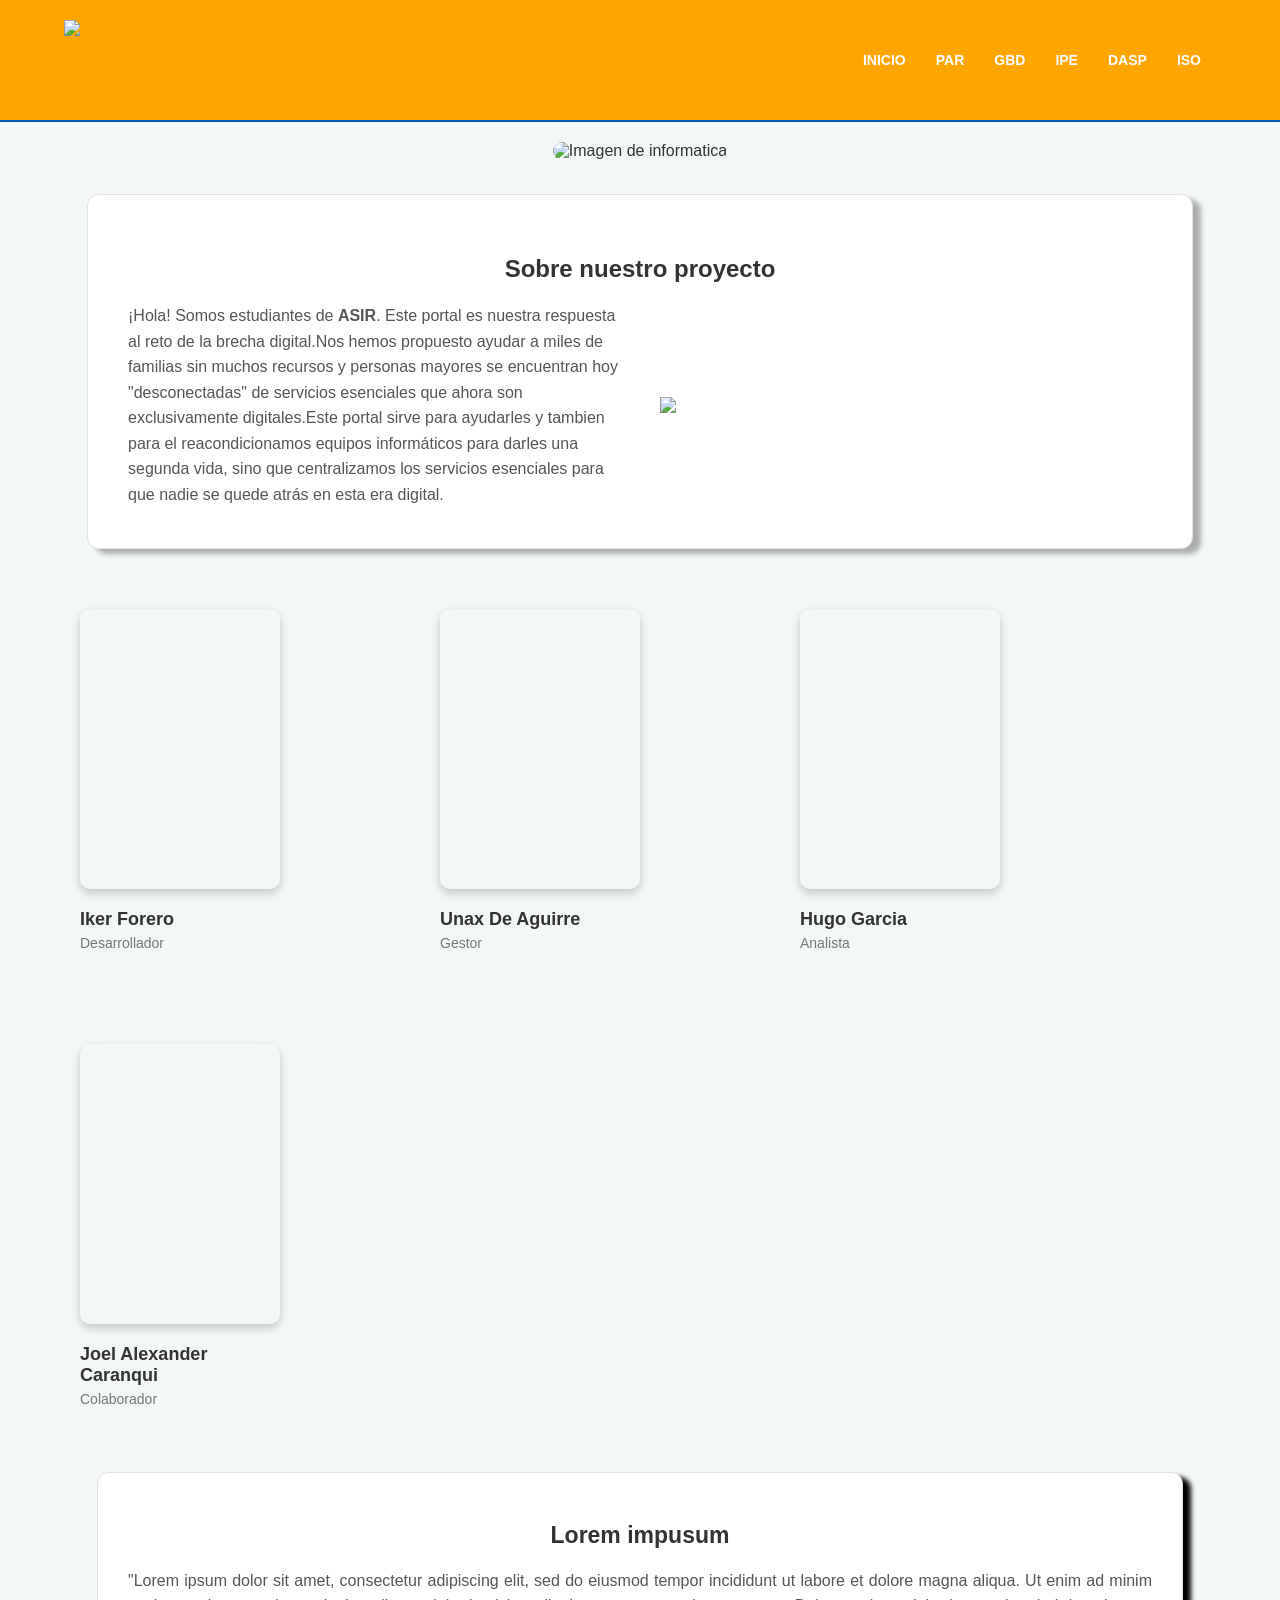
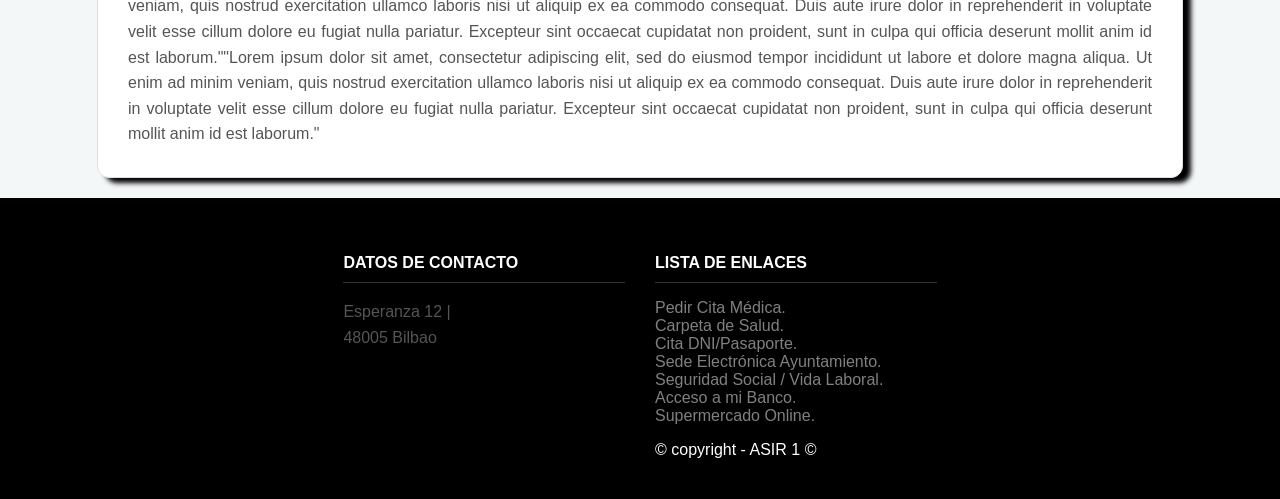
==== Index.html @ 30626c9c "Add files via upload" ====
<!DOCTYPE html>
<html lang="es">
<head>
    <title>Misión: Inclusión - Portal Digital</title>
    <meta http-equiv="Content-Type" content="text/html;charset=utf-8" />
		<meta name="viewport" content="width=device-width, initial-scale=1.0">
      	<meta http-equiv="Content-Style-Type" content="text/css" />
		<link rel="sitemap" type="application/xml" title="Sitemap" href="Sitemap.xml" />
    <link rel="stylesheet" type="text/css" href="estilos-reto.css" />
</head>

<body>		
		<!--Aqui hemos utilizado una barra como class para contener todo lo que viene siendo el menu de cada asignatura y el logotipo  -->
	<header class="barra">	
		<div class="menu-contenedor">
			<div class="contenedor-principal">
				<img src="Imagenes/logo.png" alt="Imagen LOGO Equipo4" />
			</div>
			<nav>
				<a href="Index.html" class="opcion-menu">INICIO</a>
				<a href="PAR.html" class="opcion-menu">PAR</a>
				<a href="GBD.html" class="opcion-menu">GBD</a>
				<a href="IPE.html" class="opcion-menu">IPE</a>
				<a href="DASP.html" class="opcion-menu">DASP</a>
				<a href="ISO.html" class="opcion-menu">ISO</a>
			</nav>
		</div>
		
	</header>
		
	  <div class="contenedor-centrador" >
		<img src="Imagenes/imagen2.png" id="imagen-a" alt="Imagen de informatica" /> 
	  </div>
		<!--Se puede apreciar que hemos utilizado diferentes estilos para cada recuadro y en este hemos tenido que usar uno diferente para que la imagen quede al lado del texto -->
	  <div class="recuadro-claro-b"> 
            <h2 >Sobre nuestro proyecto</h2>
			
                <p>
                        ¡Hola! Somos estudiantes de <strong>ASIR</strong>. Este portal es nuestra respuesta al reto de la brecha digital.Nos hemos propuesto 
						ayudar a miles de familias sin muchos recursos y personas mayores se
						encuentran hoy "desconectadas" de servicios esenciales que ahora son exclusivamente digitales.Este portal sirve para ayudarles y tambien para el reacondicionamos equipos informáticos para darles una segunda vida, sino que centralizamos 
                        los servicios esenciales para que nadie se quede atrás en esta era digital.
				</p>
				<img src="Imagenes/asir1.jpg" alt="Grupo ASIR 1" id="imagen" />
	   </div>
	   
	   <div class="contenedor-perfil">
			<div class="perfil">
				<div class="foto1">
						
					</div>
					<span class="nombre"> Iker Forero </span>
					<span class="cargo">Desarrollador </span>
					<p>
				</div>
		
			<div class="perfil">
				<div class="foto2">
					
				</div>
				<span class="nombre"> Unax De Aguirre </span>
				<span class="cargo"> Gestor </span>
			</div>
			
			<div class="perfil">
				<div class="foto3">
					
				</div>
				<span class="nombre">Hugo Garcia </span>
				<span class="cargo"> Analista </span>
			</div>
			
			<div class="perfil">
				<div class="foto4">
					
				</div>
				<span class="nombre">Joel Alexander Caranqui </span>
				<span class="cargo"> Colaborador </span>
			</div>
		</div>
		
		<div class="recuadro-claro">
            <h2 >
				Lorem impusum
			</h2>
                 <p>
					"Lorem ipsum dolor sit amet, consectetur adipiscing elit, sed do eiusmod tempor incididunt ut labore et dolore magna aliqua. Ut enim ad minim veniam, quis nostrud exercitation ullamco laboris nisi ut aliquip ex ea commodo consequat. Duis aute irure dolor in reprehenderit in voluptate velit esse cillum dolore eu fugiat nulla pariatur. Excepteur sint occaecat cupidatat non proident, sunt in culpa qui officia deserunt mollit anim id est laborum.""Lorem ipsum dolor sit amet, consectetur adipiscing elit, sed do eiusmod tempor incididunt ut labore et dolore magna aliqua. Ut enim ad minim veniam, quis nostrud exercitation ullamco laboris nisi ut aliquip ex ea commodo consequat. Duis aute irure dolor in reprehenderit in voluptate velit esse cillum dolore eu fugiat nulla pariatur. Excepteur sint occaecat cupidatat non proident, sunt in culpa qui officia deserunt mollit anim id est laborum."	
                 </p>                           				             
		</div>
	
		<!--Aqui esta el pie de pagina, hemos usado listas para ordenar cada columna y hemos añadido links para ayudar en gestiones de pedir cita o diferentes , como se pedia en el reto  -->
		<footer id="pie-pagina">
			<div class="columnas" >
				<h3> DATOS DE CONTACTO </h3>
					<p> Esperanza 12 | 48005 Bilbao </p>
			</div>
			
			<div class="columnas">
				<h3>LISTA DE ENLACES </h3>
				<ul>
					<li>		
						<a href="https://www.osakidetza.euskadi.eus/portada/">
						Pedir Cita Médica. 
						</a>
					</li>
					<li>
						<a href="https://www.osakidetza.euskadi.eus/carpeta-de-salud/webosk00-sercon/es/">Carpeta de Salud.</a>
					</li>
					<li>
						<a href="https://www.citapreviadnie.es/citaPreviaDni">Cita DNI/Pasaporte.</a>
					</li>
					<li>
						<a href="https://www.bilbao.eus/cs/Satellite?cid=1272990083710&language=es&pagename=Bilbaonet/Page/BIO_homeSrvTramites">Sede Electrónica Ayuntamiento.
						</a>
				   </li>
				   <li>
						<a href="https://portal.seg-social.gob.es/wps/portal/importass/importass/Categorias/Vida+laboral+e+informes/Informes+sobre+tu+situacion+laboral/Informe+de+tu+vida+laboral">Seguridad Social / Vida Laboral.
						</a>
				  </li>
				  <li>
						<a href="https://www.bbva.es/nimbus/signin.html">Acceso a mi Banco.</a>
				  </li>
				  <li>
						<a href="https://www.mercadona.es/">Supermercado Online.</a>
				  </li>
			   </ul>
						&copy; copyright - ASIR 1 &#169;
		    </div>
	     </footer>
			<!--Aqui esta el script del chatbot , el cual   -->	
			<script src="https://cdn.botpress.cloud/webchat/v3.6/inject.js"></script>
			<script src="https://files.bpcontent.cloud/2026/03/27/08/20260327084806-OQ36NLE7.js" defer></script>
     
    
</body>
</html>
---- estilos-reto.css ----
body { 
 font-family: sans-serif; 
 background-color: #f4f7f8;
 margin: 0;
 padding: 0;
color: #333; }
 
 
.barra {
    background-color: orange; 
    width: 100%;
    padding: 10px 0;
    font-size: 0;           
    border-bottom: 2px solid #005bb7;
	
	
}
nav { 
	display: flex;
	vertical-align: middle;
}

.contenedor-principal {
    display: inline-block;
    width: 70%;
    vertical-align: middle;
	color: white;
	text-align: left;
	font-family: sans-serif;

}



.contenedor-principal img{

	height: 80px;
	display: block;
	
}

h2 {
	text-align: center;
	font-size: 23px;
}

.menu-contenedor {
    display: flex;
    justify-content: space-between;
	align-items: center;
	padding: 10px 5%;
  
}

.opcion-menu {
    display: inline-block;
    color: white;
    text-decoration: none;
    font-family: Arial, sans-serif;
    font-weight: bold;
    font-size: 14px;
    padding: 10px 15px;
	
}


.opcion-menu:active{
	color: grey;
}

.opcion-menu:hover {
    color: #e0e0e0;          
}

.contenedor-centrador {
text-align: center;
width: 80%;
margin: 20px auto;
}

#imagen {
	display: inline-block;
    width: 48%; 
	vertical-align: middle;
	margin: 0;
	

}

#imagen img { 
    width: 100%; 
    height: auto; 
    display: block;
	border-radius: 8px;
    
	
}


#imagen-a {
    width: 50%; 
    overflow: hidden;
	border-radius: 12px;
	margin: 0 auto;


}

#imagen-a img { 
    width: 100%; 
    height: auto; 
    display: block;
	
	
    
	
}
    
 
	
.recuadro-claro-b {
background-color: white;
color: #333333;
border: 1px solid #e0e0e0;
padding: 40px;
margin: 30px auto ;
overflow: hidden;
box-shadow: 8px 5px 5px rgba(0,0,0,0.3); 
border-radius: 12px;
width: 80%; 
font-size: 0;

}
.recuadro-claro-b h2{
font-size: 24px;
margin-bottom: 20px;
font-family: sans-serif;
width: 100%;
display: block;

}

p {
display: inline-block;
width: 48%;
vertical-align: middle;
font-size: 16px;
line-height: 1.6;
color: #555; 
padding-right: 4%;
text-align: left;
margin: 0;
}	
/*-------------------ESTA ES LA PARTE DE LOS FOTOS Y LOS PERFILES DE LOS INTEGRSNTES DEL GRUPO------*/
.contenedor-perfil {
	width: 100%;
	font-size: 0;
}

.perfil{
	display: inline-block;
	width: 200px;
	margin: 30px 80px;
	vertical-align: top;
	font-size: 16px;
}

.foto1{
	width: 100%;
	height: 280px;
	border-radius: 10px;
	overflow: hidden;
	box-shadow: 0 4px 10px rgba(0,0,0,0.2);
	margin-bottom: 20px;
	background-image: url('Imagenes perfil/iker.png');
	background-size: cover;
	background-position: center;
	background-repeat: no-repeat;
	
}
.foto2{
	width: 100%;
	height: 280px;
	border-radius: 10px;
	overflow: hidden;
	box-shadow: 0 4px 10px rgba(0,0,0,0.2);
	margin-bottom: 20px;
	background-image: url('Imagenes perfil/unax.png');
	background-size: cover;
	background-position: center;
	background-repeat: no-repeat;
	
}
.foto3{
	width: 100%;
	height: 280px;
	border-radius: 10px;
	overflow: hidden;
	box-shadow: 0 4px 10px rgba(0,0,0,0.2);
	margin-bottom: 20px;
	background-image: url('Imagenes perfil/hugo.jpg');
	background-size: cover;
	background-position: center;
	background-repeat: no-repeat;
	
}
.foto4{
	width: 100%;
	height: 280px;
	border-radius: 10px;
	overflow: hidden;
	box-shadow: 0 4px 10px rgba(0,0,0,0.2);
	margin-bottom: 20px;
	background-image: url('Imagenes perfil/joel.png');
	background-size: cover;
	background-position: center;
	background-repeat: no-repeat;
	
}


.cargo {
	display: block;
	font-size: 14px;
	color: #777;
	margin-bottom: 15px;
}

.nombre{
	display: block;
	font-weight: bold;
	font-size: 18px;
	margin-bottom: 5px;
	color: #333;
}
/*-------------------------------------*/
#pie-pagina {
 background-color: black;
 color: #FFFFFF;
 width: 100%;
 text-align: center;
 padding: 40px 0;
 font-family: sans-serif;
 
    
}

.columnas {
display: inline-block;
vertical-align: top;
width: 22%;
margin: 0 1%;
text-align: left;
box-sizing: border-box;
}

.columnas h3{
	font-size: 16px;
	border-bottom: 1px solid #333;
	padding-bottom: 10px;
}

.columnas ul {
	list-style: none;
	padding: 0;
}


a {
	text-decoration: none;
	color: grey; 
}

/*-----------PAR--------------------------*/

.recuadro-claro {

background-color: white;
color: #333333;
border: 1px solid #e0e0e0;
padding: 30px;
margin: 20px auto ;
overflow: hidden;
box-shadow: 8px 5px 5px black; 
border-radius: 12px;
width: 80%;


}
.recuadro-claro p {
	display: block;
	width: 100%;
	padding: 0;
	font-size: 16px;
	line-height: 1.6;
	text-align: justify;
	margin: 0;
}

.contenedor-centrador-b {
    text-align: center;
    width: 100%;
    margin: 20px 0;  
	border-radius: 12px;	
}


#imagen-b {
    background-color: black;
    padding: 15px;           
    display: inline-block; 
	border-radius: 12px;
	
}


#imagen-b img {
    display: block;        
    max-width: 100%;       
    height: auto;
    
}



}


/* -----------------------------GBD-----------------*/

.galeria {

justify-content: center;
width: 100%;
}



.contenedor-derecho
 {
    display: inline-block;
    width: 40%;  
	height: auto;
	margin: 60px;
}


.contenedor-izquierdo{
	display: inline-block; 
	width: 40%;  
	height: auto;


}
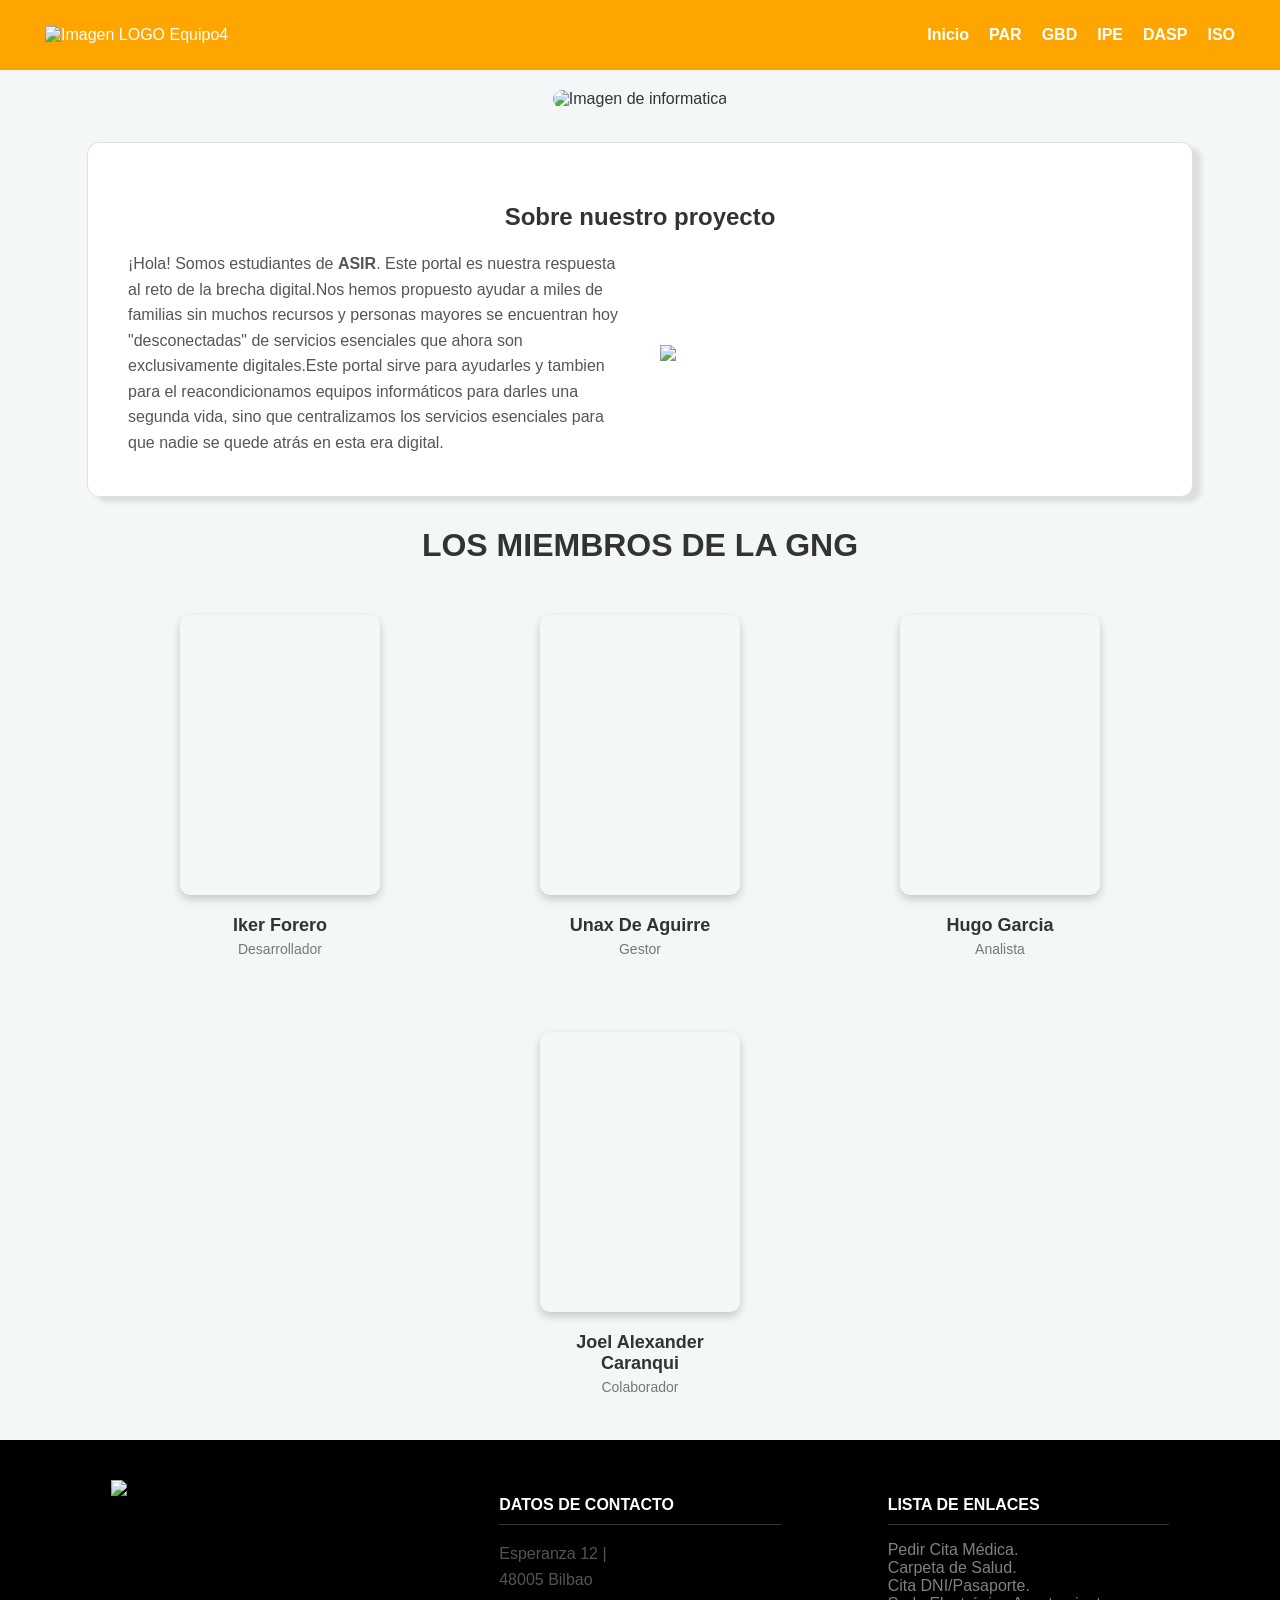
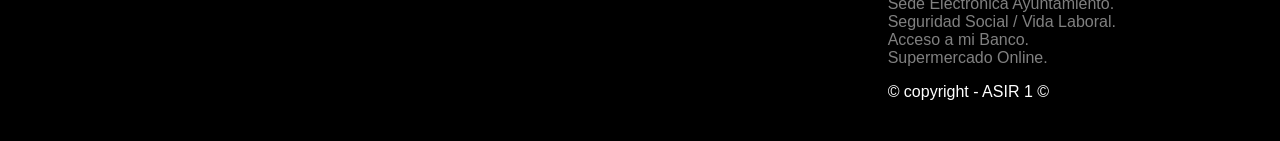
==== commit 6b2b31bf: "Add files via upload" ====
--- a/Index.html
+++ b/Index.html
@@ -4,54 +4,59 @@
     <title>Misión: Inclusión - Portal Digital</title>
     <meta http-equiv="Content-Type" content="text/html;charset=utf-8" />
 		<meta name="viewport" content="width=device-width, initial-scale=1.0">
-      	<meta http-equiv="Content-Style-Type" content="text/css" />
+     
 		<link rel="sitemap" type="application/xml" title="Sitemap" href="Sitemap.xml" />
     <link rel="stylesheet" type="text/css" href="estilos-reto.css" />
-</head>
+</head> 
 
 <body>		
 		<!--Aqui hemos utilizado una barra como class para contener todo lo que viene siendo el menu de cada asignatura y el logotipo  -->
-	<header class="barra">	
-		<div class="menu-contenedor">
-			<div class="contenedor-principal">
+	<header class="barra">
+			  <div class="contenedor-principal">
 				<img src="Imagenes/logo.png" alt="Imagen LOGO Equipo4" />
 			</div>
-			<nav>
-				<a href="Index.html" class="opcion-menu">INICIO</a>
-				<a href="PAR.html" class="opcion-menu">PAR</a>
-				<a href="GBD.html" class="opcion-menu">GBD</a>
-				<a href="IPE.html" class="opcion-menu">IPE</a>
-				<a href="DASP.html" class="opcion-menu">DASP</a>
-				<a href="ISO.html" class="opcion-menu">ISO</a>
-			</nav>
-		</div>
-		
+	<!--Aqui va ir el menu hamburguesa para el responsive -->
+			  <nav class="navigation">
+				<input type="checkbox" id="menu">
+				<label for="menu" class="menu-icon"> ☰ </label>
+				
+				<ul class="menu-list">
+				  <li><a href="Index.html">Inicio</a></li>
+				  <li><a href="PAR.html">PAR</a></li>
+				  <li><a href="GBD.html">GBD</a></li>
+				  <li><a href="IPE.html">IPE</a></li>
+				  <li><a href="DASP.html">DASP</a></li>
+				  <li><a href="ISO.html">ISO</a></li>
+				</ul>
+			  </nav>
 	</header>
 		
-	  <div class="contenedor-centrador" >
+
+		
+	<div class="contenedor-centrador" >
 		<img src="Imagenes/imagen2.png" id="imagen-a" alt="Imagen de informatica" /> 
-	  </div>
-		<!--Se puede apreciar que hemos utilizado diferentes estilos para cada recuadro y en este hemos tenido que usar uno diferente para que la imagen quede al lado del texto -->
-	  <div class="recuadro-claro-b"> 
-            <h2 >Sobre nuestro proyecto</h2>
+	</div>
+	<!--Se puede apreciar que hemos utilizado diferentes estilos para cada recuadro y en este hemos tenido que usar uno diferente para que la imagen quede al lado del texto -->
+	<div class="recuadro-claro-b"> 
+        <h2 >Sobre nuestro proyecto</h2>
 			
-                <p>
-                        ¡Hola! Somos estudiantes de <strong>ASIR</strong>. Este portal es nuestra respuesta al reto de la brecha digital.Nos hemos propuesto 
-						ayudar a miles de familias sin muchos recursos y personas mayores se
-						encuentran hoy "desconectadas" de servicios esenciales que ahora son exclusivamente digitales.Este portal sirve para ayudarles y tambien para el reacondicionamos equipos informáticos para darles una segunda vida, sino que centralizamos 
-                        los servicios esenciales para que nadie se quede atrás en esta era digital.
-				</p>
-				<img src="Imagenes/asir1.jpg" alt="Grupo ASIR 1" id="imagen" />
-	   </div>
-	   
-	   <div class="contenedor-perfil">
+            <p>
+                    ¡Hola! Somos estudiantes de <strong>ASIR</strong>. Este portal es nuestra respuesta al reto de la brecha digital.Nos hemos propuesto 
+					ayudar a miles de familias sin muchos recursos y personas mayores se
+					encuentran hoy "desconectadas" de servicios esenciales que ahora son exclusivamente digitales.Este portal sirve para ayudarles y tambien para el reacondicionamos equipos informáticos para darles una segunda vida, sino que centralizamos 
+                    los servicios esenciales para que nadie se quede atrás en esta era digital.
+			</p>
+			<img src="Imagenes/asir1.jpg" alt="Grupo ASIR 1" id="imagen" />
+	</div>
+			<h1> LOS MIEMBROS DE LA GNG </h1>
+	    <div class="contenedor-perfil">
 			<div class="perfil">
 				<div class="foto1">
 						
 					</div>
 					<span class="nombre"> Iker Forero </span>
 					<span class="cargo">Desarrollador </span>
-					<p>
+					
 				</div>
 		
 			<div class="perfil">
@@ -79,17 +84,12 @@
 			</div>
 		</div>
 		
-		<div class="recuadro-claro">
-            <h2 >
-				Lorem impusum
-			</h2>
-                 <p>
-					"Lorem ipsum dolor sit amet, consectetur adipiscing elit, sed do eiusmod tempor incididunt ut labore et dolore magna aliqua. Ut enim ad minim veniam, quis nostrud exercitation ullamco laboris nisi ut aliquip ex ea commodo consequat. Duis aute irure dolor in reprehenderit in voluptate velit esse cillum dolore eu fugiat nulla pariatur. Excepteur sint occaecat cupidatat non proident, sunt in culpa qui officia deserunt mollit anim id est laborum.""Lorem ipsum dolor sit amet, consectetur adipiscing elit, sed do eiusmod tempor incididunt ut labore et dolore magna aliqua. Ut enim ad minim veniam, quis nostrud exercitation ullamco laboris nisi ut aliquip ex ea commodo consequat. Duis aute irure dolor in reprehenderit in voluptate velit esse cillum dolore eu fugiat nulla pariatur. Excepteur sint occaecat cupidatat non proident, sunt in culpa qui officia deserunt mollit anim id est laborum."	
-                 </p>                           				             
-		</div>
 	
 		<!--Aqui esta el pie de pagina, hemos usado listas para ordenar cada columna y hemos añadido links para ayudar en gestiones de pedir cita o diferentes , como se pedia en el reto  -->
 		<footer id="pie-pagina">
+			<div class="columnas">
+				<img src="Imagenes/zabalburu.png" />
+			</div>	
 			<div class="columnas" >
 				<h3> DATOS DE CONTACTO </h3>
 					<p> Esperanza 12 | 48005 Bilbao </p>
@@ -97,36 +97,36 @@
 			
 			<div class="columnas">
 				<h3>LISTA DE ENLACES </h3>
-				<ul>
-					<li>		
-						<a href="https://www.osakidetza.euskadi.eus/portada/">
-						Pedir Cita Médica. 
-						</a>
-					</li>
-					<li>
-						<a href="https://www.osakidetza.euskadi.eus/carpeta-de-salud/webosk00-sercon/es/">Carpeta de Salud.</a>
-					</li>
-					<li>
-						<a href="https://www.citapreviadnie.es/citaPreviaDni">Cita DNI/Pasaporte.</a>
-					</li>
-					<li>
-						<a href="https://www.bilbao.eus/cs/Satellite?cid=1272990083710&language=es&pagename=Bilbaonet/Page/BIO_homeSrvTramites">Sede Electrónica Ayuntamiento.
-						</a>
-				   </li>
-				   <li>
-						<a href="https://portal.seg-social.gob.es/wps/portal/importass/importass/Categorias/Vida+laboral+e+informes/Informes+sobre+tu+situacion+laboral/Informe+de+tu+vida+laboral">Seguridad Social / Vida Laboral.
-						</a>
-				  </li>
-				  <li>
-						<a href="https://www.bbva.es/nimbus/signin.html">Acceso a mi Banco.</a>
-				  </li>
-				  <li>
-						<a href="https://www.mercadona.es/">Supermercado Online.</a>
-				  </li>
-			   </ul>
+					<ul>
+						<li>		
+							<a href="https://www.osakidetza.euskadi.eus/portada/">
+							Pedir Cita Médica. 
+							</a>
+						</li>
+						<li>
+							<a href="https://www.osakidetza.euskadi.eus/carpeta-de-salud/webosk00-sercon/es/">Carpeta de Salud.</a>
+						</li>
+						<li>
+							<a href="https://www.citapreviadnie.es/citaPreviaDni">Cita DNI/Pasaporte.</a>
+						</li>
+						<li>
+							<a href="https://www.bilbao.eus/cs/Satellite?cid=1272990083710&language=es&pagename=Bilbaonet/Page/BIO_homeSrvTramites">Sede Electrónica Ayuntamiento.
+							</a>
+						</li>
+						<li>
+							<a href="https://portal.seg-social.gob.es/wps/portal/importass/importass/Categorias/Vida+laboral+e+informes/Informes+sobre+tu+situacion+laboral/Informe+de+tu+vida+laboral">Seguridad Social / Vida Laboral.
+							</a>
+						</li>
+						<li>
+							<a href="https://www.bbva.es/nimbus/signin.html">Acceso a mi Banco.</a>
+						</li>
+						<li>
+							<a href="https://www.mercadona.es/">Supermercado Online.</a>
+						</li>
+					</ul>
 						&copy; copyright - ASIR 1 &#169;
 		    </div>
-	     </footer>
+	    </footer>
 			<!--Aqui esta el script del chatbot , el cual   -->	
 			<script src="https://cdn.botpress.cloud/webchat/v3.6/inject.js"></script>
 			<script src="https://files.bpcontent.cloud/2026/03/27/08/20260327084806-OQ36NLE7.js" defer></script>
--- a/estilos-reto.css
+++ b/estilos-reto.css
@@ -3,21 +3,19 @@
  background-color: #f4f7f8;
  margin: 0;
  padding: 0;
-color: #333; }
+color: #333; 
+text-align: center;
+}
  
  
 .barra {
     background-color: orange; 
-    width: 100%;
-    padding: 10px 0;
-    font-size: 0;           
-    border-bottom: 2px solid #005bb7;
-	
-	
-}
-nav { 
 	display: flex;
-	vertical-align: middle;
+	justify-content: space-between;
+	align-items: center;
+	padding: 10px 45px;
+	position: relative;
+	
 }
 
 .contenedor-principal {
@@ -31,11 +29,10 @@
 }
 
 
-
 .contenedor-principal img{
 
-	height: 80px;
-	display: block;
+	height: 70px;
+	
 	
 }
 
@@ -44,39 +41,13 @@
 	font-size: 23px;
 }
 
-.menu-contenedor {
-    display: flex;
-    justify-content: space-between;
-	align-items: center;
-	padding: 10px 5%;
-  
-}
-
-.opcion-menu {
-    display: inline-block;
-    color: white;
-    text-decoration: none;
-    font-family: Arial, sans-serif;
-    font-weight: bold;
-    font-size: 14px;
-    padding: 10px 15px;
-	
-}
-
-
-.opcion-menu:active{
-	color: grey;
-}
-
-.opcion-menu:hover {
-    color: #e0e0e0;          
-}
 
 .contenedor-centrador {
 text-align: center;
 width: 80%;
 margin: 20px auto;
 }
+
 
 #imagen {
 	display: inline-block;
@@ -87,6 +58,68 @@
 
 }
 
+ #boton { 
+
+border-radius: 14px;
+background-color: blue;
+display: block;
+width: 97%;      
+height: 60px;    
+object-fit: contain;
+padding: 10px;
+object-position: center;
+box-shadow: 5px 3px 5px black;
+
+}
+
+#boton2 { 
+
+border-radius: 14px;
+background-color: #8B4513;
+ display: block;
+    width: 97%;      
+    height: 60px;    
+    object-fit: contain;
+    padding: 10px;
+	object-position: center;
+	box-shadow: 5px 3px 5px black;
+
+}
+
+#boton2 { 
+
+border-radius: 14px;
+background-color: #8B4513;
+ display: block;
+    width: 97%;      
+    height: 60px;    
+    object-fit: contain;
+    padding: 10px;
+	object-position: center;
+	box-shadow: 5px 3px 5px black;
+
+}
+
+ #boton3 { 
+
+  display: block;
+  object-position: center;
+  object-fit: contain;   
+  background-color: white;
+  border-radius: 14px;    
+  padding: 10px;    
+  width: 97%;      
+  height: 60px;
+  
+	
+	
+}
+
+
+	
+    
+}
+
 #imagen img { 
     width: 100%; 
     height: auto; 
@@ -107,7 +140,7 @@
 }
 
 #imagen-a img { 
-    width: 100%; 
+    max-width: 100%; 
     height: auto; 
     display: block;
 	
@@ -115,8 +148,9 @@
     
 	
 }
-    
- 
+  
+
+
 	
 .recuadro-claro-b {
 background-color: white;
@@ -125,7 +159,7 @@
 padding: 40px;
 margin: 30px auto ;
 overflow: hidden;
-box-shadow: 8px 5px 5px rgba(0,0,0,0.3); 
+box-shadow: 8px 5px 5px rgba(0,0,0,0.1); 
 border-radius: 12px;
 width: 80%; 
 font-size: 0;
@@ -185,7 +219,7 @@
 	overflow: hidden;
 	box-shadow: 0 4px 10px rgba(0,0,0,0.2);
 	margin-bottom: 20px;
-	background-image: url('Imagenes perfil/unax.png');
+	background-image: url('Imagenes perfil/Unax.jpeg');
 	background-size: cover;
 	background-position: center;
 	background-repeat: no-repeat;
@@ -239,8 +273,9 @@
  color: #FFFFFF;
  width: 100%;
  text-align: center;
- padding: 40px 0;
+ padding: 40px 0px;
  font-family: sans-serif;
+ position: relative;
  
     
 }
@@ -249,7 +284,7 @@
 display: inline-block;
 vertical-align: top;
 width: 22%;
-margin: 0 1%;
+margin: 0 4%;
 text-align: left;
 box-sizing: border-box;
 }
@@ -265,12 +300,16 @@
 	padding: 0;
 }
 
-
 a {
 	text-decoration: none;
 	color: grey; 
 }
 
+a:hover {
+	text-decoration: underline;
+	color: white; 
+}
+
 /*-----------PAR--------------------------*/
 
 .recuadro-claro {
@@ -278,10 +317,10 @@
 background-color: white;
 color: #333333;
 border: 1px solid #e0e0e0;
-padding: 30px;
-margin: 20px auto ;
+padding: 55px;
+margin: 50px 90px ;
 overflow: hidden;
-box-shadow: 8px 5px 5px black; 
+box-shadow: 5px 3px 3px black; 
 border-radius: 12px;
 width: 80%;
 
@@ -321,41 +360,442 @@
     
 }
 
-
-
-}
-
-
-/* -----------------------------GBD-----------------*/
-
-.galeria {
-
-justify-content: center;
-width: 100%;
-}
-
-
-
-.contenedor-derecho
+/*--------------------------GBD------------------------*/
+
+#imagen-d {  
+	width: 50%; 
+    display: flex;
+    justify-content: center; 
+    align-items: center;    
+    padding: 20px 0;
+	margin: 0 auto;
+}
+
+#imagen-d img {
+    max-width: 70%; 
+    height: auto;
+    border-radius: 12px;
+}
+
+
+#imagen-c {
+    width: 100%; 
+    display: flex;
+    justify-content: center; 
+    align-items: center;    
+    padding: 20px 0;
+}
+
+#imagen-c img {
+    max-width: 95%; 
+    height: auto;
+    border-radius: 12px;
+}
+
+
+
+
+.recuadro-GBD-peque {
+    background-color: #ffffff;
+    color: #333333;
+    flex: 1;
+	border-radius: 12px;
+	overflow: hidden;
+	box-shadow: 5px 3px 3px black;
+     transition: box-shadow 0.3s ease;
+
+
+}
+
+
+.recuadro-GBD {
+    background-color: #ffffff;
+    color: #333333;
+    border: none;
+    padding: 0;
+    margin: 40px auto;
+    overflow: hidden;
+    box-shadow: 5px 3px 3px black; 
+    border-radius: 12px;
+    width: 80%;
+	max-width: 1200px;
+    transition: box-shadow 0.3s;
+	
+    
+
+}
+
+
+
+.caja-derecha { 
+margin-right: 20px;
+}
+
+.caja-izquierda {
+	margin-left: 20px;
+}
+
+
+
+
+.titulo-tabla {
+	font-size: 1.1rem;
+	margin: 0;
+	text-align: center;
+	width: 100%;
+}
+
+#check1:checked ~ .contenido-desplegable,
+#check2:checked ~ .contenido-desplegable
  {
-    display: inline-block;
-    width: 40%;  
+	max-height: 500px; 
+    opacity: 1;
+    padding: 20px;
+    border-top: 1px solid #e8e8e8;
+}
+
+
+
+.recuadro-GBD .input-desplegable:checked ~ .contenido-desplegable {
+    max-height: 1200px;
+    opacity: 1;
+    padding: 30px;
+    border-top: 1px solid #e8e8e8;
+}
+
+
+
+
+.recuadro-GBD .columna-lista {
+    flex: 1;
+    max-width: 50%;
+    padding: 0 20px;
+    text-align: justify;
+}
+
+
+.recuadro-GBD .columna-lista p,
+.recuadro-GBD .columna-lista ul {
+    width: 100% !important; 
+    margin-bottom: 15px;
+}
+
+.recuadro-GBD .columna-imagen img {
+    width: 100%;
+    height: auto;
+    border-radius: 8px;
+}
+
+
+/* -----------------------------ISO-----------------*/
+
+
+.recuadro-ISO {
+    background-color: #ffffff;
+    color: #333333;
+    border: none;
+    padding: 0;
+    margin: 40px auto;
+    overflow: hidden;
+    box-shadow: 5px 3px 3px black; 
+    border-radius: 12px;
+    width: 80%;
+	max-width: 1200px;
+    transition: box-shadow 0.3s;
+     
+
+}
+
+ 
+
+
+
+
+.fila-desplegables {
+	display: flex;
+    justify-content: center; 
+    width: 80%;                     
+    max-width: 1200px;
+    margin: 40px auto;
+	align-items: flex-start;
+}
+
+	
+	
+
+.input-desplegable {
+    display: none;
+}
+
+
+.contenido-desplegable {
+    max-height: 0;
+    overflow: hidden;
+    transition: max-height 0.3s ; 
+    opacity: 0;
+	display: flex;
+    align-items: flex-start;
+    background-color: #f8f9fc;
+    padding: 0 30px;
+	text-align: justify
+	
+}
+
+
+
+.input-desplegable:checked ~ .contenido-desplegable {
+    max-height: 1000px; 
+    opacity: 1;
+    padding: 30px;
+    border-top: 1px solid #e8e8e8;
+}
+
+.label-desplegable {
+    display: flex;
+    cursor: pointer;
+    background: #f1f1f1;
+    padding: 20px 30px;
+    border-radius: 5px;
+    border-bottom: 2px solid #ddd;
+    align-items: center;
+    justify-content: space-between;
+    cursor: pointer;
+    border: none;
+    transition: 0.3s ;
+	z-index: 10;
+	position: relative;
+}
+
+.label-desplegable:hover {
+    background: #e2e2e2;
+}
+
+
+.label-desplegable::after {
+    width: 12px;
+    height: 12px;
+    border-right: 3px solid #ffffff;
+    border-bottom: 3px solid #ffffff;
+    transform: rotate(45deg);
+    transition: transform 0.3s ;
+    margin-left: 15px;
+  
+}
+
+.input-desplegable:checked + .label-desplegable::after {
+    transform: rotate(-135deg);
+}
+
+.input-desplegable:checked + .label-desplegable {
+    border-radius: 16px 16px 0 0;
+}
+
+
+#titulo-directorio {
+    text-align: center;
+    width: 100%;
+    margin-top: 0;
+    margin-bottom: 30px;
+}
+
+
+
+.columna-lista {
+    width: 55%;
+    padding-right: 5%;
+	text-align: left;
+	padding: 60px
+}
+
+.columna-lista p {
+	text-align: left;
+	padding: 40px
+}
+
+
+.columna-lista {
+    width: 100%; 
+    text-align: left;
+    padding: 20px; 
+}
+
+.columna-lista p {
+    text-align: justify; 
+    padding: 10px 0;   
+    margin: 0;
+}
+
+
+.columna-imagen {
+    width: 40%;
+}
+
+
+
+.columna-imagen img {
+    display: block;
+    max-width: 100%;
+    height: auto;
+    border-radius: 4px;
+}
+
+.columna-lista ul {
+    margin: 0;
+    padding-left: 20px;
+}
+
+.columna-lista ul ul li::before {
+    content: ' ';
+    position: absolute;
+    left: 0;
+    color: #667eea;
+    font-weight: bold;
+}
+
+
+
+
+    
+/*------CSS responsive--------------*/
+#menu {
+  display: none;
+}	
+/*SISEÑO PARA MOVIL*/
+ @media (max-width: 768px) {
+	 
+	 .barra {
+		 padding: 10px 20px;
+	 }
+	 
+	 .contenedor-principal {
+		 width: auto;
+	 }
+	 
+	 
+	.menu-icon {
+		display: block;
+		font-size: 30px;
+		color: white;
+		cursor: pointer;
+		user-select: none;
+	}
+	
+	.menu-list {
+		display: none;
+		flex-direction: column;
+		position: absolute;
+		top: 100%;
+		right: 0;
+		width: 100%;
+		background-color: #333;
+		padding: 0;
+		margin: 0;
+		z-index: 1000;
+		list-style: none;
+		
+	}
+	
+	.menu-list li {
+	width: 100%;
+    border-bottom: 1px solid #444;
+  }
+	
+	.menu-list li a {
+		display: block;
+		padding: 20px;
+		color: white;
+		text-align: center;
+		font-size: 18px;
+		text-decoration: none;
+	  }
+	
+.recuadro-claro-b, .recuadro-claro {
+	width: 90% !important;
+	margin: 20px auto !important;
+	padding: 20px;
+	font-size: 16px;
+	display: block;
+	text-align: justify-content;
+	 
+}
+
+.recuadro-claro-b p,
+.recuadro-claro-b #imagen,
+.recuadro-claro p {
+	display: block !important;
+	width: 100% !important;
+	padding: 0;
+	margin:0 0 20px 0;
+	text-align: left;
+}
+
+#imagen img, #imagen-a img {
+	width: 100%;
 	height: auto;
-	margin: 60px;
-}
-
-
-.contenedor-izquierdo{
-	display: inline-block; 
-	width: 40%;  
+}
+
+.perfil {
+	width: 65%;
+	margin: 25px auto;
+	display: block;
 	height: auto;
-
-
-}
+}
+
+.columnas img{ 
+	max-width: 85%;
+	height: auto;
+	margin: 0 auto 20px auto;
+	display: block;
+}
+
+ .recuadro-ISO {
+        width: 95%;
+        margin: 20px auto;
+    }
+    
+    .label-desplegable {
+        padding: 15px 20px;
+    }
+    
+    .label-desplegable h2 {
+        font-size: 1rem;
+    }
+    
+    .contenido-desplegable {
+        flex-direction: column;
+    }
+    
+    .columna-lista,
+    .columna-imagen {
+        width: 100%;
+        min-width: auto;
+    }
+	
+ #menu:checked ~ .menu-list {
+    display: flex;
+  }
+ }
+
 
  
-
-
-    
-
-
+/*-------Menu en el escritorio--------*/
+
+@media (min-width: 769px) {
+  .menu-icon {
+    display: none; 
+  }
+
+  .menu-list {
+    display: flex;
+    gap: 20px;
+    list-style: none;
+  }
+
+  .menu-list li a {
+    color: white;
+    text-decoration: none;
+    font-weight: bold;
+  }
+}
+  
+  
